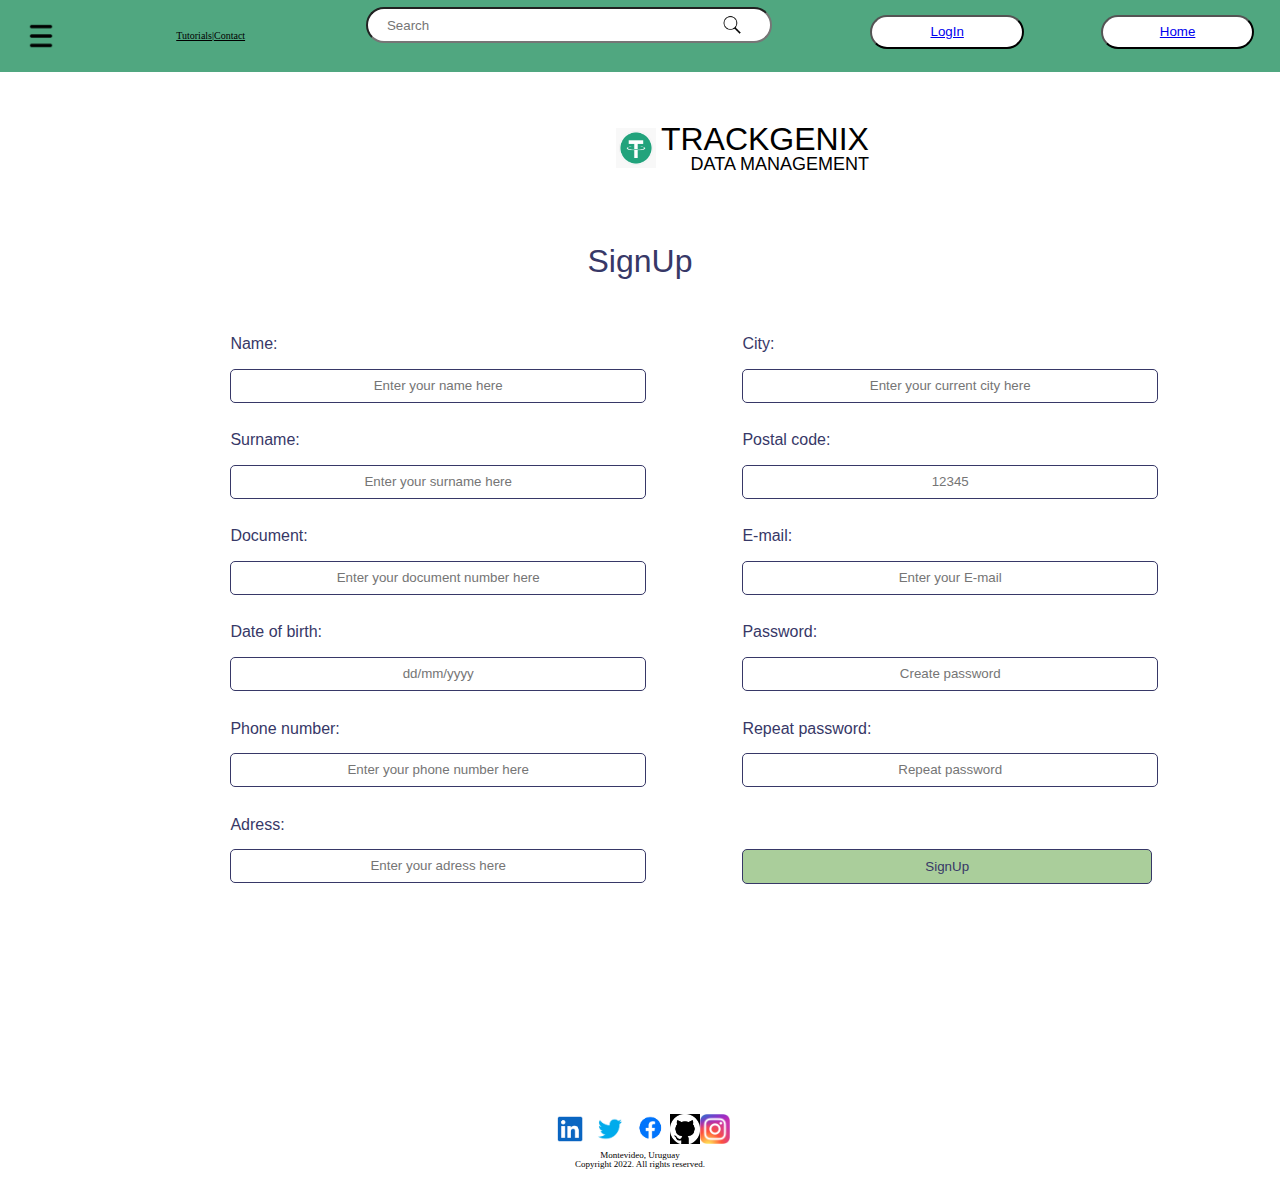
==== semana-07/views/employee-signup.html @ 50f4ba02 "BaSP-2022-W07: First commit: First request for login" ====
<!DOCTYPE html>
<html lang="en">
<head>
    <meta charset="UTF-8">
    <meta http-equiv="X-UA-Compatible" content="IE=edge">
    <meta name="viewport" content="width=device-width, initial-scale=1.0">
    <title>Trackgenix</title>
    <link rel="stylesheet" href="../styles/reset.css">
    <link rel="stylesheet" href="../styles/header.css">
    <link rel="stylesheet" href="../styles/landing.css">
    <link rel="stylesheet" href="../styles/aside.css">
    <link rel="stylesheet" href="../styles/footer.css">
    <link rel="stylesheet" href="../styles/employee-signup.css">
    <script src="../javascript/employee-signup.js"></script>
</head>
<body>
    <header class="container-header">
        <img class="item-1hm-header" src="../Assets/images/image-menu-10.png" alt="image-manu-10"width="25" height="25">
        
        <div class="item-2tc-header">
            <a href="#" class="item-2tc-text-header">Tutorials|Contact</a>
        </div>
        <div class="item-3input-header">
            <input class="item-4input-header" type="text" placeholder="Search">
            <img class="item-6loupe-header" src="../Assets/images/image 11.jpg" alt="image 11">
        </div>
        <div class="item-7button-header">
            <button class="item-8button-header">
                <a href="login.html">LogIn</a>
            </button>
            <button class="item-10button-header">
                <a href="index.html">Home</a>
            </button>
        </div>
    </header>
    <main>
        <section class="logo-container">
            <img class="logo-logo" src="../Assets/images/image-logo-9.jpg" alt="image-logo-9"width="80" height="80">
            <div class="logo-titles">
                <h1>TRACKGENIX</h1>
                <h2>DATA MANAGEMENT</h2>
            </div>
        </section> 
        <div class="Title-signup">
            <h1>
                SignUp
            </h1>
        </div>
        <form class="employee-signup-container" action="employee-signup">
            <div class="employee-signup-part1">
                <div class="employee-signup-input-container">
                    <label class="input1" for="name">Name:</label>
                    <input class="input2" type="text" id="userName" name="name" 
                    placeholder="Enter your name here">
                    <span class="Error" id="nameError">This name is not valid</span>
                </div>
                <div class="employee-signup-input-container">
                    <label class="input1" for="surname">Surname:</label>
                    <input class="input2" type="text" id="surname" name="surname" 
                    placeholder="Enter your surname here">
                    <span class="Error" id="surnameError">This surname is not valid</span>
                </div>
                <div class="employee-signup-input-container">
                    <label class="input1" for="userDocument">Document:</label>
                    <input class="input2" type="text" id="userDocument" name="userDocument" 
                    placeholder="Enter your document number here">
                    <span class="Error" id="documentError">This document number is not valid</span>
                </div>
                <div class="employee-signup-input-container">
                    <label class="input1" for="birth">Date of birth:</label>
                    <input class="input2" type="text" id="birth" name="birth" 
                    placeholder="dd/mm/yyyy">
                    <span class="Error" id="birthError">This date is not valid</span>
                </div>
                <div class="employee-signup-input-container">
                    <label class="input1" for="phone">Phone number:</label>
                    <input class="input2" type="text" id="phone" name="phone" 
                    placeholder="Enter your phone number here">
                    <span class="Error" id="phoneError">This is a not valid phone number</span>
                </div>
                <div class="employee-signup-input-container">
                    <label class="input1" for="adress">Adress:</label>
                    <input class="input2" type="text" id="adress" name="adress" 
                    placeholder="Enter your adress here">
                    <span class="Error" id="adressError">The adress is not valid</span>
                </div>
            </div>
            <div class="employee-signup-part2">
                <div class="employee-signup-input-container">
                    <label class="input1" for="city">City:</label>
                    <input class="input2" type="text" id="city" name="city" 
                    placeholder="Enter your current city here">
                    <span class="Error" id="cityError">The city is not valid</span>
                </div>
                <div class="employee-signup-input-container">
                    <label class="input1" for="postalcode">Postal code:</label>
                    <input class="input2" type="text" id="postalcode" name="postalcode" 
                    placeholder="12345">
                    <span class="Error" id="postalcodeError">The postal code is not valid</span>
                </div>
                <div class="employee-signup-input-container">
                    <label class="input1" for="email">E-mail:</label>
                    <input class="input2" type="text" id="email" name="email" 
                    placeholder="Enter your E-mail">
                    <span class="Error" id="emailError">The E-mail is not valid</span>
                </div>
                <div class="employee-signup-input-container">
                    <label class="input1" for="password">Password:</label>
                    <input class="input2" type="text" id="password" name="password" 
                    placeholder="Create password">
                    <span class="Error" id="passwordError">The password is not valid</span>
                </div>
                <div class="employee-signup-input-container">
                    <label class="input1" for="repeat">Repeat password:</label>
                    <input class="input2" type="text" id="repeat" name="repeat" 
                    placeholder="Repeat password">
                    <span class="Error" id="repeatError">The passwords are not the same</span>
                </div>
                <div class="employee-signup-button">
                    <button class="e-signup-button" id="buttonSignUp">SignUp</button>
                </div>
            </div>
        </form>
    </main>
    <footer>
            <div class="footer-images-container">
                <a href="https://uy.linkedin.com/">
                    <img src="../Assets/images/image 12.png" alt="image 12"width="40" height="40">
                </a>
                <a href="https://twitter.com/">
                    <img src="../Assets/images/image 13.png" alt="image 13"width="40" height="40">
                </a>
                <a href="https://www.facebook.com/">
                    <img src="../Assets/images/image 14.png" alt="image 14"width="40" height="40">
                </a>
                <a href="https://github.com/">
                    <img src="../Assets/images/image 15.png" alt="image 15"width="30" height="30">
                </a>
                <a href="https://www.instagram.com/">
                    <img src="../Assets/images/image 16.png" alt="image 16"width="30" height="30">
                </a>
            </div>
            <div class="footer-paragraph-container">
                <p>Montevideo, Uruguay</p>
                <p>Copyright 2022. All rights reserved.</p>
            </div>
    </footer>
</body>
</html>
---- semana-07/styles/header.css ----
header{
    width: 100%;
}
.container-header{
    display: flex;
    flex-direction: row;
    background-color: #50A780;
    width:100%;
    height: 8%;
    justify-content:space-between;
    align-items: center;
}
.item-1hm-header{
    height: 30px;
    width: 30px;
    margin-left: 2%;
}
.item-2tc-header{
    display: none;
}
.item-3input-header{
    display: flex;
    order: 3;
}
.item-4input-header{
    display: none;
}
.item-6loupe-header{
    height: 20px;
    width: 20px;
    padding: 2%;
    margin-left: -15%;
}
.item-7button-header{
    display: flex;
    width:60%;
    height: 60%;
    justify-content: space-between;
    margin-bottom: 2%;
    margin-top: 2%;
}
.item-8button-header{
    background: white;
    border-radius: 25px;
    width: 40%;
    height: 80%;
}
.item-9button-header{
    background: white;
    border-radius: 25px;
    width: 40%;
    height: 80%;
}
.item-10button-header{
    background: white;
    border-radius: 25px;
    width: 40%;
    height: 80%;
}
@media only screen and (min-width: 767px) { 
    .item-2tc-header{
        display: flex;
    }
    .item-2tc-text-header{
        color: black;
        font-size: x-small;
    }
    .item-3input-header{
        display: flex;
        width:30%;
        height: 80%;
        border-radius: 25px;
        margin-bottom: 2%;
        margin-top: 2%;
    }
    .item-4input-header{
        display: flex;
        width:100%;
        height: 30px;
        border-radius: 25px;
        padding-left: 5%;
        margin-bottom: 2%;
    }
    .item-7button-header{
        display: flex;
        width:30%;
        height: 42px;
        justify-content: space-between;
        margin-top: 2%;
        margin-bottom: 2%;
        margin-right: 2%;
        order: 3;
    }
}    
@media only screen and (min-width: 1023px) { 
    .item-2tc-header{
        display: flex;
        font-size: large;
    }
}
---- semana-07/styles/landing.css ----
main{
    font-family:'Segoe UI','Open Sans', 'Helvetica Neue', sans-serif;
}
.logo-container{
    display: flex;
    flex-direction: row;
    width:80%;
    justify-content:space-around;
    align-items: center;
    margin:10%;
}
.logo-titles{
    display: flex;
    flex-direction: column;
    align-items: flex-end;
}
h1{
    font-size:xx-large;
}
h2{
    font-size:small;
}
.image-presentation{
    display: flex;
    flex-direction: column;
    width: 100%;
    align-items: center;
    justify-content: center;
    margin-top: 10%;
}
.image-1-presentation{
    width: 85%;
    margin: auto;
}
.paragraph-1-presentation{
    width: 85%;
    margin-bottom: 5%;
    font-size: small;
}
.article-five{
    display: flex;
    flex-direction: row;
    flex-wrap: wrap;
    width: 80%;
    justify-content:center;
    margin: auto;

}
.imgx5{
    width: 80px;
    height: 80px;
    margin: 10px;
}
.article-five-in{
    display: flex;
    flex-direction: column;
    justify-content: center;
    align-items: center;
    width: 40%;
}
.article-five-in{
    display: flex;
    flex-direction: column;
    align-items: center;
}
.section-what-why{
    display: flex;
    flex-direction: column;
    width: 100%;
    justify-content:space-between;
    align-items: center;
    text-align: center;
}
.section-title{
    font-size:x-large;
    flex-wrap: wrap;
    margin: 5%;

}
.section-list{
    font-size:xx-small;
}
.about-us-container{
    display: flex;
    flex-direction: column;
    background-color: #E9E9E9;
    flex-wrap: wrap;
    width: 90%;
    justify-content: space-between;
    margin: 5%;
    border-radius: 5%;
}
.about-us-titles{
   display: flex;
   flex-direction: column;
   width: 50%;
   height: 30px;
   margin: 5%;
}
.about-us-title-1{
    font-size: medium;
    margin-left: 2%;

}
.about-us-title-2{
    font-size:x-small;

}
.about-us-box-1{
    display: flex;
    justify-content: space-between;
    margin: 5%;
}
.about-us-box-2{
    display: flex;
    justify-content: space-between;
    margin: 5%;
 
}
.about-us-img-1{
  width: 30%;
  height: 80%;
}
.about-us-paragraph-1{
    width: 60%;
    height: 90%;
    font-size: xx-small;
    margin: 5%;
}
.about-us-img-2{
    width: 30%;
    height: 80%;
    margin-top: 5%;
}
.about-us-paragraph-2{
    width: 60%;
    height: 90%;
    font-size: xx-small;
}
.form-container{
    display: none;
}
.green-area-container{
    display: flex;
    background-color: #50A780;
    justify-content:space-around;
    align-items: center;
    margin-top: 40%;
    margin-bottom: 20%;
    width: 100%;
}
h4{
    font-size: xx-small;
    color: black;
    padding-bottom: 30%;
}
.green-area-list{
    font-size: xx-small;
    color: white;
}
.green-area-item-products{
    margin-left: 7%;
}
.green-area-item-company{
border-right: 1px solid black;
border-left:1px solid black ;
padding: 7%;
margin: 3%;
}
.green-area-item-support{
    margin-right: 7%;
}
@media only screen and (min-width: 767px) { 
    .logo-container{
        display: flex;
        flex-direction: row;
        width:25%;
        height: 5%;
        justify-content:space-around;
        align-items:center;
        margin-left: 10%;
        margin-top: 2%;
        margin-bottom: 2%;
    }
    .logo-logo{
        width: 40px;
        height: 40px;
    }
    .logo-titles{
        display: flex;
        flex-direction: column;
        align-items: flex-start;
    }
    h1{
        font-size:large;
        text-align: left;
    }
    h2{
        font-size:xx-small;
        text-align: left;
    }
    .image-presentation{
        display: flex;
        flex-direction: row;
        width: 80%;
        height: 100%;
        margin-left: 10%;
        justify-content: space-between;
        align-items: center;
        margin-top: 1%;
    }
    .image-1-presentation{
        width: 50%;
        height: 100%;
        margin-bottom: 5%;
        margin-right: 2%;
    }
    .paragraph-1-presentation{
        width: 40%;
        height: 20%;
        margin-bottom: 5%;
        margin-right: 2%;
        font-size: x-small;
    
    }
    .the-big-section-in-the-middle{
        display: flex;
        width: 70%;
        flex-direction: row-reverse;
        margin-top: 2%;
        margin-left: 15%;
        justify-content: space-around;
        align-items: center;
    }
    .article-five{
        display: flex;
        flex-direction: row;
        flex-wrap:wrap;
        width: 80%;
        align-items:flex-start;
        justify-content:flex-start;
    }
    .imgx5{
        width: 80px;
        height: 80px;
        margin: 10px;
    }
    .section-what-why{
        display: flex;
        flex-direction: column;
        width: 100%;
        justify-content:space-between;
        align-items: center;
        text-align: left;
        margin-right: 2%;
    
    }
    .section-what{
        display: flex;
        flex-direction: column;
        justify-content: space-between;
        margin-bottom: 7%;
    }
    .section-why{
        display: flex;
        flex-direction: column;
        justify-content: space-between;
        margin-top: 7%;
    }
    .section-title{
        font-size:large;
        flex-wrap: wrap;
        margin-bottom: 8%;
    }
    .section-list{
        font-size:small;
    }
    .about-us-container{
        display: flex;
        flex-direction: column;
        background-color: #E9E9E9;
        flex-wrap: wrap;
        width: 70%;
        justify-content: space-between;
        margin: 2%;
        border-radius: 5%;
        margin-left: 15%;
    }
    .about-us-titles{
       display: flex;
       flex-direction: column;
       width: 50%;
       height: 20px;
       margin: 2%;
    }
    .about-us-title-1{
        font-size: medium;
        margin-left: 2%;
    
    }
    .about-us-title-2{
        font-size:x-small;
    
    }
    .about-us-box-1{
        display: flex;
        justify-content: space-between;
        margin: 2%;
    }
    .about-us-box-2{
        display: flex;
        justify-content: space-between;
        margin: 2%;
        padding-left: 20%;
     
    }
    .about-us-img-1{
      width: 30%;
      height: 80%;
    }
    .about-us-paragraph-1{
        width: 70%;
        height: 90%;
        font-size: small;
        margin: 2%;
    }
    .about-us-img-2{
        width: 50%;
        height: 80%;
        margin-top: 2%;
    }
    .about-us-paragraph-2{
        width: 40%;
        height: 90%;
        font-size:small;
    }
    .form-container{
        display: none;
    }
    .green-area-container{
        display: flex;
        background-color: #50A780;
        justify-content:space-around;
        align-items: center;
        margin-top: 10%;
        margin-bottom: 5%;
        width: 100%;
    }
    h4{
        font-size: small;
        color: black;
        padding-bottom: 15px
    }
    .green-area-list{
        font-size:small;
        color: white;
    }
    .green-area-item-products{
        margin-left: 20%;
        height: 80%;
    }
    .green-area-item-company{
    border-right: 1px solid black;
    border-left:1px solid black ;
    padding: 7%;
    margin: 3%;
    height: 80%;
    }
    .green-area-item-support{
        margin-right: 20%;
        height: 80%;
    }
}    
@media only screen and (min-width: 1023px) { 
    .general-container{
        display: flex;
        flex-direction: row;
    }
    .hugh-div-1{
        display: flex;
        width: 25%;
    }
    .hugh-div-2{
        display: flex;
        width: 75%;
    }
    .logo-container{
        display: flex;
        flex-direction: row;
        width:20%;
        justify-content:center;
        align-items: center;
        margin-top: 2%;
        margin-left: 20%;
    }
    .logo-titles{
        display: flex;
        flex-direction: column;
        align-items: flex-end;
    }
    h1{
        font-size:xx-large;
    }
    h2{
        font-size:large;
    }
    .image-presentation{
        display: flex;
        flex-direction: row;
        width:80%;
        margin-top: 0;
        margin-left: 10%;
    }
    .image-1-presentation{
        width: 50%;
        margin-right: 2%;
        margin-left: 5%;
    }
    .paragraph-1-presentation{
        width: 30%;
        height: 100%;
        margin-bottom: 5%;
        font-size: small;
        margin-right: 15%;
    }
    .the-big-section-in-the-middle{
        display: flex;
        flex-direction: column;
        width: 100%;
        margin: 0;
        padding: 0;
        border: 0;
    }
    .article-five-container{
        display: flex;
        width: 80%;
        justify-content: space-between;
        margin-top: 2%;
        margin-bottom: 2%;
    }
    .article-five{
       display: flex;
       flex-direction: row;
       width: 100%;
   }
   .article-five-in{
    display: flex;
    flex-direction: column;
    width: 20%;
    }
    .imgx5{
        width: 80px;
        height: 80px;
    }
    .form-container{
        display: flex;
        flex-direction: column;
        width: 70%;
        margin-left: 15%;
        margin-bottom: 5%;
        margin-top: 10%;
        color: #373867;
    }
    .form3{
        border-bottom: 1px solid #373867;
    }
    h4{
        color: #373867;
    }
    .form-class-4{
        display: flex;
        flex-direction: row;
    }
    .form1{
        display: flex;
        flex-direction: column;
        width: 50%;
    }
    .input1{
        display: flex;
        flex-direction: column;
        width: 80%;
        align-self: left;
        margin-top: 5%;
        margin-bottom: 4%;
    }
    .input2{
        width: 100%;
        margin-top: 5%;
    }
    .form2{
        display: flex;
        flex-direction: column;
        width: 50%;
    }
    .message{
        width: 100%;
        align-self:flex-end;
        margin-top: 3%;
    }
    .button-send{
        width: 100%;
        margin-top: 2%;
        justify-self:flex-end;
        background-color: #AACE9B;
        color: grey;
        border-color: #373867;
        border-radius: 5px;
    }
    .section-what-why{
        display: flex;
        flex-direction: row;
        width: 80%;
        justify-content:space-between;
        text-align: left;
        margin-top: 5%;
        margin-bottom: 5%;
        margin-left: 10%;
    }
    .section-what{
        display: flex;
        width: 40%;
        justify-content:space-between;
        align-items:flex-start
        text-align: left;
        margin: 0%;
        
    }
    .section-why{
        display: flex;
        width: 40%;
        justify-content:space-between;
        align-items: flex-start;
        text-align: left;
        margin: 0%;
    }
    .section-title{
        margin-top: 1%;
        margin-left: 0%;
    }
    .about-us-container{
        width: 80%;
        margin-left: 10%;
    }
    .green-area-h4{
        color: black;
        font: inherit;
    }
}
---- semana-07/styles/aside.css ----
.sidebar{
    display: none;
}
@media only screen and (min-width: 767px) { 
    .sidebar{
    display: none;
    }   
}
@media only screen and (min-width: 1023px) { 
    .sidebar{
        display: flex;
        flex-direction: column;
        width: 100%;
        height: 1000px;
        background: linear-gradient(#50A780 85%,white);
    }
    .sidebar-menu{
        border-bottom:2px solid #ED2626 ;
        width: 70%;
        margin-bottom: 25px;
        padding-bottom: 20px;
        margin-left: 15px;
        margin-top: 20px;
    }
    .sidebar-menu-item{
        border-bottom:1px solid #CECACA;
        width: 70%;
        margin-bottom: 25px;
        vertical-align: middle;
        padding-bottom: 20px;
        margin-left: 15px;
    }
    .sidebar-menu2{
        border-bottom:2px solid #ED2626 ;
        width: 70%;
        margin-bottom: 25px;
        vertical-align: middle;
        padding-bottom: 10px;
        margin-top: 80px;
        margin-left: 15px;
    }
    .sidebar-contact-info{
        display: flex;
        flex-direction: column;
        font-size: small;
        margin-bottom: 200px;
        text-align: left;
        margin-right: 50px;
        padding-left: 15px;
    }
    .sidebar-contact-info1{
        display: flex;
        flex-direction: row;
        padding-left: 15px;
    }
    .sidebar-img-ci-1{
        width: 20px;
    }
    .sidebar-p-ci-1{
        width: 70%;
        margin-bottom: 10px;
        font-size: smaller;
        padding-left: 15px;
    }
    .sidebar-contact-info2{
        display: flex;
        flex-direction: row;
        padding-left: 15px;
    }
    .sidebar-img-ci-{
        width: 20px;
    }
    .sidebar-p-ci-2{
        width: 70%;
        margin-bottom: 10px;
        font-size: smaller;
        padding-left: 15px;
    }
    .sidebar-get-info-button{
        margin-top: 200px;
        margin-left: 35px;
        background: #49A37B;
        border: 1px solid #000000;
        border-radius: 5px;
        color: white;
    }
}
---- semana-07/styles/footer.css ----
footer{
    display: flex;
    flex-direction: column;
    justify-content: center;
    align-items: center;
    width: 100%;
    padding-bottom: 2%;
}
.image-footer{
    width: 30px;
    height: 30px;
}
.footer-images-container{
    display: flex;
    width: 50%;
    justify-content:center;
    align-items:center;
}
.footer-paragraph-container{
    display: flex;
    flex-direction: column;
    width: 100%;
    font-size: xx-small;
    justify-content: center;
    align-items: center;
}
@media only screen and (min-width: 767px) { 
   footer{
      font-size: x-small; 
   }
@media only screen and (min-width: 1023px) { 
    footer{
        font-size: small;
    }
}
---- semana-07/styles/employee-signup.css ----
main{
    display: flex;
    width: 90%;
    flex-direction: column;
    margin-left: 10%;
}
.logo-container{
    display: flex;
    justify-content: center;
    margin-top: 5%;
    margin-bottom: 2%;
}
.logo-titles{
    display: flex;
    flex-direction: column;
    justify-content: center;
    margin-left: 5px;
}
.Title-signup{
    display: flex;
    justify-content: center;
    width: 80%;
    justify-content: center;
    margin-left: 10%;
    font-size: xx-large;
    margin-bottom: 5%;
    margin-top: 5%;
    color: #373867;
}
.employee-signup-container{
    display: flex;
    flex-direction: column;
    width: 80%;
    margin-bottom: 20%;
    justify-content: center;
}
.employee-signup-part1{
    display: flex;
    flex-direction: column;
    width: 80%;
    margin-left: 10%;
}
.employee-signup-part2{
    display: flex;
    flex-direction: column;
    width: 80%;
    margin-left: 10%;
}
.employee-signup-input-container{
    display: flex;
    flex-direction: column;
    width: 100%;
}
.input1{
    margin-top: 2%;
    margin-bottom: 2%;
    width: 100%;
    color: #373867;
}
.input2{ 
    margin-top: 2%;
    margin-bottom: 2%;
    width: 100%;
    height: 30px;
    color: #373867;
    border: 1px solid #373867;
    border-radius: 5px;
    text-align: center;
}
.Error{
    font-size: smaller;
    color: red;
    visibility: hidden;
}
.employee-signup-button{
width: 50%;
justify-content: space-around;
padding: 25%;
}
.e-signup-button{
    margin-top: 10%;
    margin-bottom: 2%;
    width: 100%;
    color: #373867;
    background-color: #AACE9B;
    height: 35px;
    border: 1px solid #373867;
    border-radius: 5px;
}
@media only screen and (min-width: 1023px) {
    .logo-container{
        width: 80%;
        display: flex;
    }
    .logo-titles{
    display: flex;
    flex-direction: column;
    justify-content: center;
    margin-left: 5px;
    }
    main{
        display: flex;
        width: 80%;
        flex-direction: column;
        justify-content: space-around;
    }
    .employee-signup-container{
        display: flex;
        flex-direction: row;
        width: 100%;
        margin-bottom: 20%;
        justify-content:center;
    }
    .employee-signup-part1{
        display: flex;
        flex-direction: column;
        width:50%;
        align-items:flex-start;
    }
    .employee-signup-part2{
        display: flex;
        flex-direction: column;
        width: 50%;
        align-items: center;
    }
    .employee-signup-title{
        display: flex;
        justify-content: center;
        font-size: xx-large;
        margin-top: 5%;
        margin-bottom: 5%;
        color: #373867; 
        width: 50%;
        margin-left: 15%;
    }
    .employee-signup-button{
        display: flex;
        width: 100%;
        padding:0;
    }
    .e-signup-button{
        margin-bottom: 2%;
        width: 100%;
        color: #373867;
        background-color: #AACE9B;
        height: 35px;
        border: 1px solid #373867;
        border-radius: 5px;
    }
 }
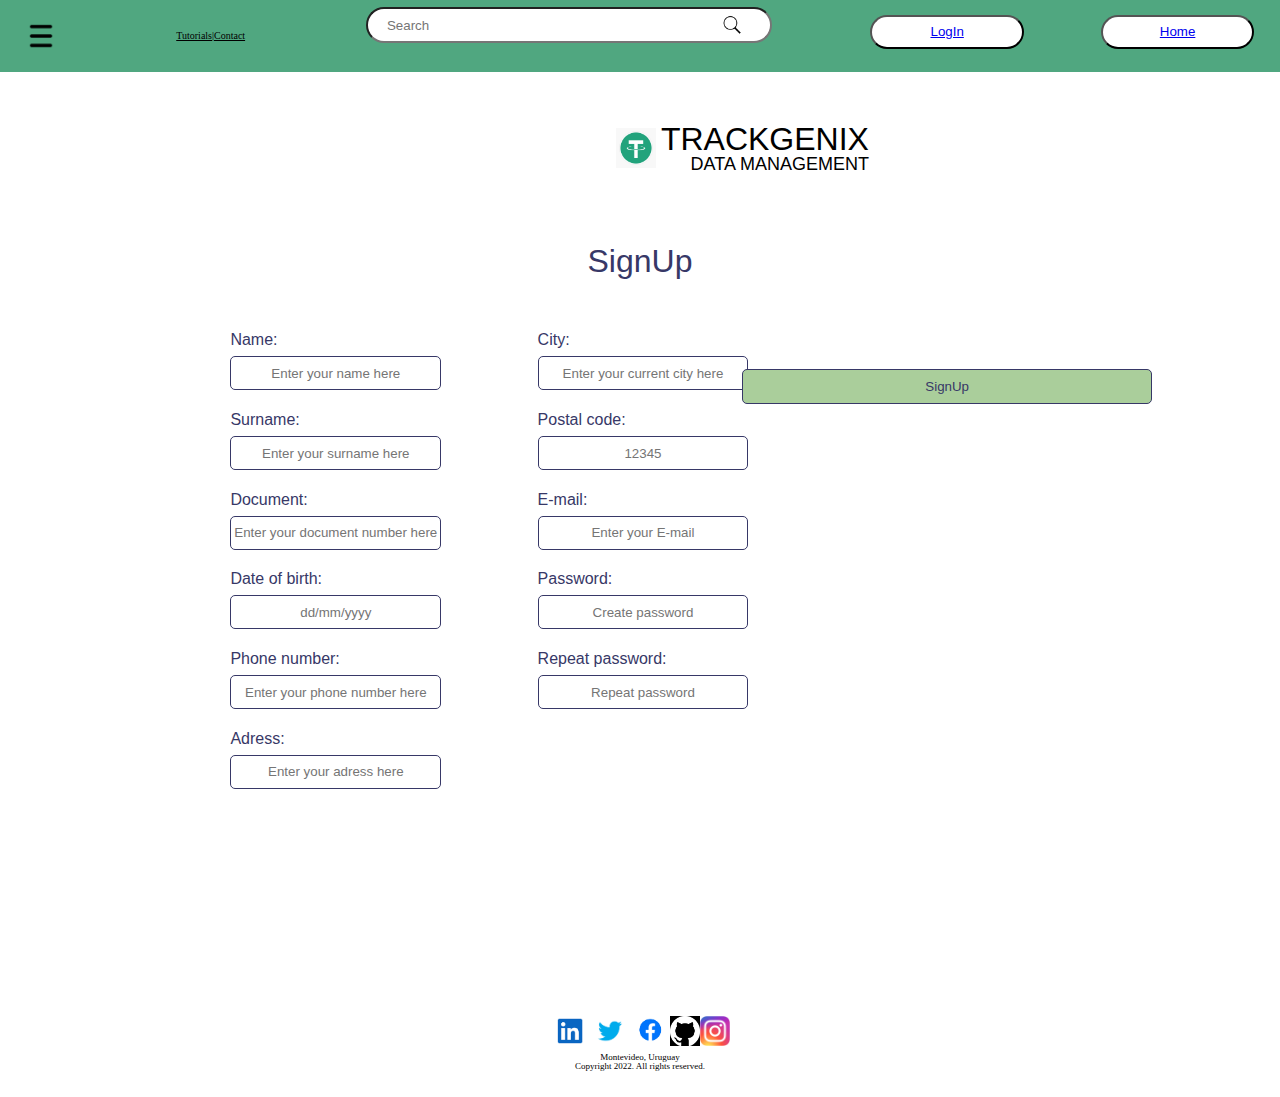
==== commit 538625b8: "BaSP-2022-W07: Second commit: first cut of request for signup form" ====
--- a/semana-07/views/employee-signup.html
+++ b/semana-07/views/employee-signup.html
@@ -116,9 +116,10 @@
                     placeholder="Repeat password">
                     <span class="Error" id="repeatError">The passwords are not the same</span>
                 </div>
-                <div class="employee-signup-button">
-                    <button class="e-signup-button" id="buttonSignUp">SignUp</button>
-                </div>
+                
+            </div>
+            <div class="employee-signup-button">
+                <button class="e-signup-button" id="buttonSignUp">SignUp</button>
             </div>
         </form>
     </main>
